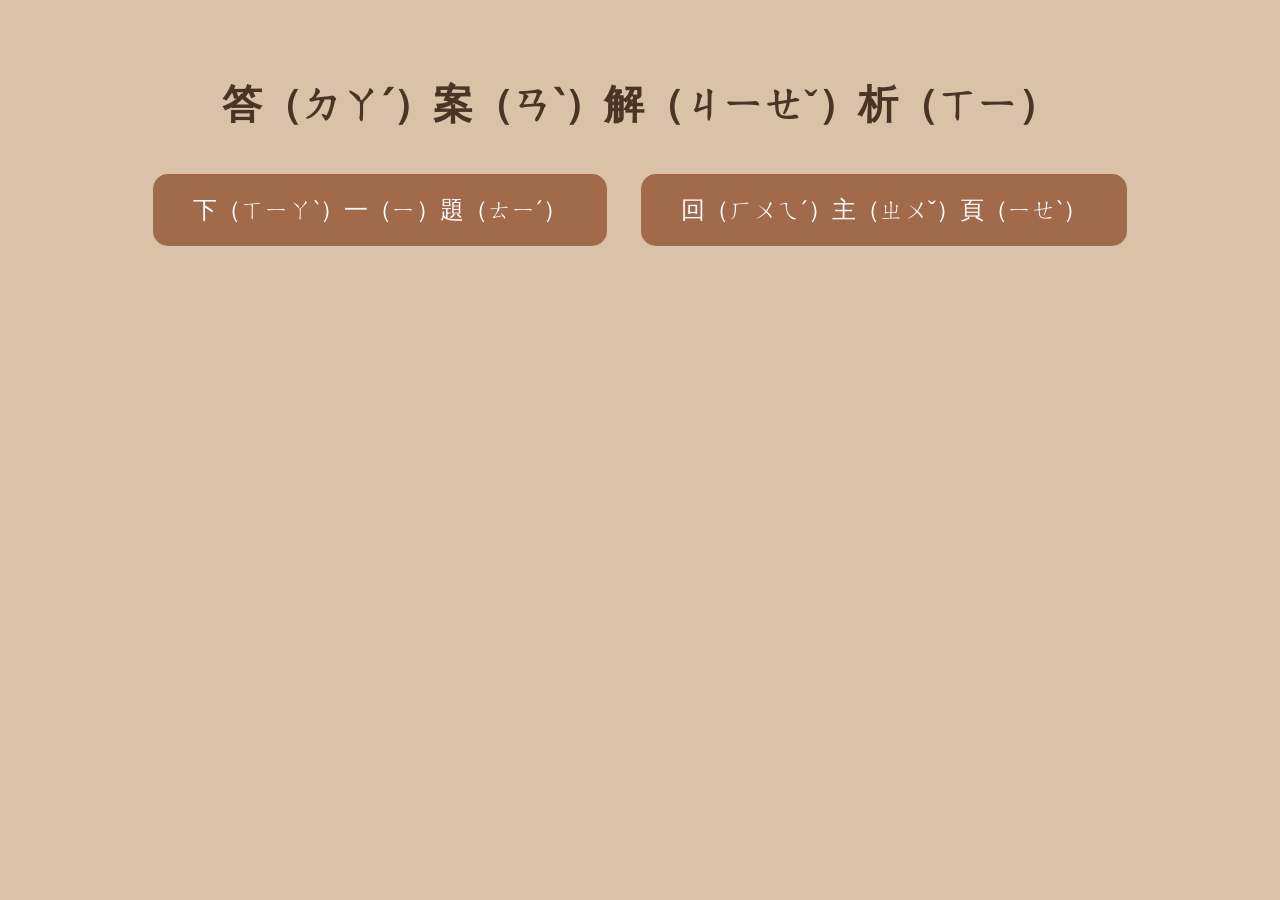
==== answer.html @ 51972fe3 "Initial commit" ====
<!DOCTYPE html>
<html lang="zh-Hant">
<head>
    <meta charset="UTF-8">
    <title>答案解析</title>
    <link rel="stylesheet" href="style.css">
</head>
<body>

<div class="container">

    <h1>答（ㄉㄚˊ）案（ㄢˋ）解（ㄐㄧㄝˇ）析（ㄒㄧ）</h1>

    <div id="resultBox"></div>

    <button onclick="nextQuestion()">
        下（ㄒㄧㄚˋ）一（ㄧ）題（ㄊㄧˊ）
    </button>

    <button onclick="goHome()">
        回（ㄏㄨㄟˊ）主（ㄓㄨˇ）頁（ㄧㄝˋ）
    </button>

</div>

<script src="script.js"></script>
</body>
</html>
---- style.css ----
body {
    margin: 0;
    padding: 0;
    background: #d9c2a7;
    font-family: "Microsoft JhengHei";
    text-align: center;
}

.container {
    width: 90%;
    margin: auto;
    padding-top: 50px;
}

h1 {
    color: #4a3426;
    font-size: 40px;
}

.gif {
    width: 250px;
    margin: 20px;
}

.info-box {
    background: #b08b6d;
    padding: 20px;
    border-radius: 20px;
    color: white;
    width: 60%;
    margin: auto;
    margin-bottom: 30px;
}

button {
    padding: 20px 40px;
    font-size: 24px;
    margin: 15px;
    border: none;
    border-radius: 15px;
    background: #a06a4b;
    color: white;
    cursor: pointer;
}

button:hover {
    background: #8b5e3c;
}

.option-btn {
    display: block;
    width: 50%;
    margin: 15px auto;
}
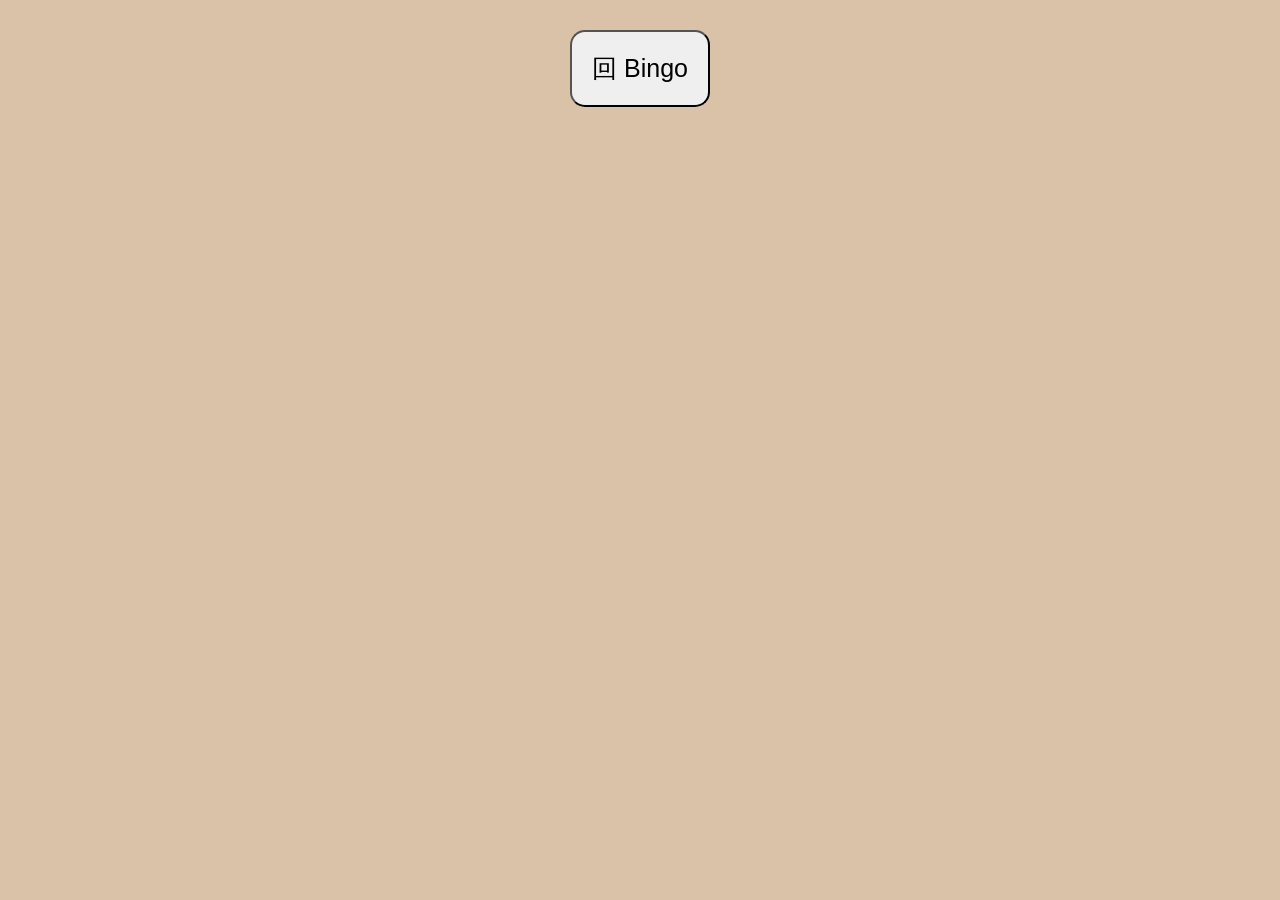
==== commit a078301a: "更新了某些功能" ====
--- a/answer.html
+++ b/answer.html
@@ -1,28 +1,24 @@
 <!DOCTYPE html>
 <html lang="zh-Hant">
 <head>
-    <meta charset="UTF-8">
-    <title>答案解析</title>
-    <link rel="stylesheet" href="style.css">
+<meta charset="UTF-8">
+<title>答案解析</title>
+<link rel="stylesheet" href="style.css">
 </head>
 <body>
 
 <div class="container">
 
-    <h1>答（ㄉㄚˊ）案（ㄢˋ）解（ㄐㄧㄝˇ）析（ㄒㄧ）</h1>
+<div id="answerBox"></div>
 
-    <div id="resultBox"></div>
-
-    <button onclick="nextQuestion()">
-        下（ㄒㄧㄚˋ）一（ㄧ）題（ㄊㄧˊ）
-    </button>
-
-    <button onclick="goHome()">
-        回（ㄏㄨㄟˊ）主（ㄓㄨˇ）頁（ㄧㄝˋ）
-    </button>
+<button onclick="goHome()">回 Bingo</button>
 
 </div>
 
 <script src="script.js"></script>
+<script>
+loadAnswer();
+</script>
+
 </body>
 </html>
--- a/style.css
+++ b/style.css
@@ -1,6 +1,5 @@
 body {
     margin: 0;
-    padding: 0;
     background: #d9c2a7;
     font-family: "Microsoft JhengHei";
     text-align: center;
@@ -9,46 +8,59 @@
 .container {
     width: 90%;
     margin: auto;
-    padding-top: 50px;
+    padding: 30px;
 }
 
 h1 {
-    color: #4a3426;
     font-size: 40px;
 }
 
-.gif {
-    width: 250px;
-    margin: 20px;
-}
-
-.info-box {
-    background: #b08b6d;
-    padding: 20px;
-    border-radius: 20px;
-    color: white;
-    width: 60%;
-    margin: auto;
+.status {
+    font-size: 30px;
     margin-bottom: 30px;
 }
 
-button {
-    padding: 20px 40px;
-    font-size: 24px;
-    margin: 15px;
+.bingo-board {
+    display: grid;
+    grid-template-columns: repeat(4, 1fr);
+    gap: 20px;
+    width: 800px;
+    margin: auto;
+}
+
+.bingo-btn {
+    height: 120px;
+    font-size: 30px;
     border: none;
-    border-radius: 15px;
+    border-radius: 20px;
     background: #a06a4b;
     color: white;
     cursor: pointer;
 }
 
-button:hover {
-    background: #8b5e3c;
+.done {
+    background: green;
 }
 
 .option-btn {
     display: block;
-    width: 50%;
-    margin: 15px auto;
+    width: 500px;
+    margin: 20px auto;
+    padding: 20px;
+    font-size: 25px;
+}
+
+button {
+    padding: 20px;
+    font-size: 25px;
+    border-radius: 15px;
+}
+
+ruby {
+    ruby-position: inter-character;
+}
+
+rt {
+    writing-mode: vertical-rl;
+    font-size: 16px;
 }
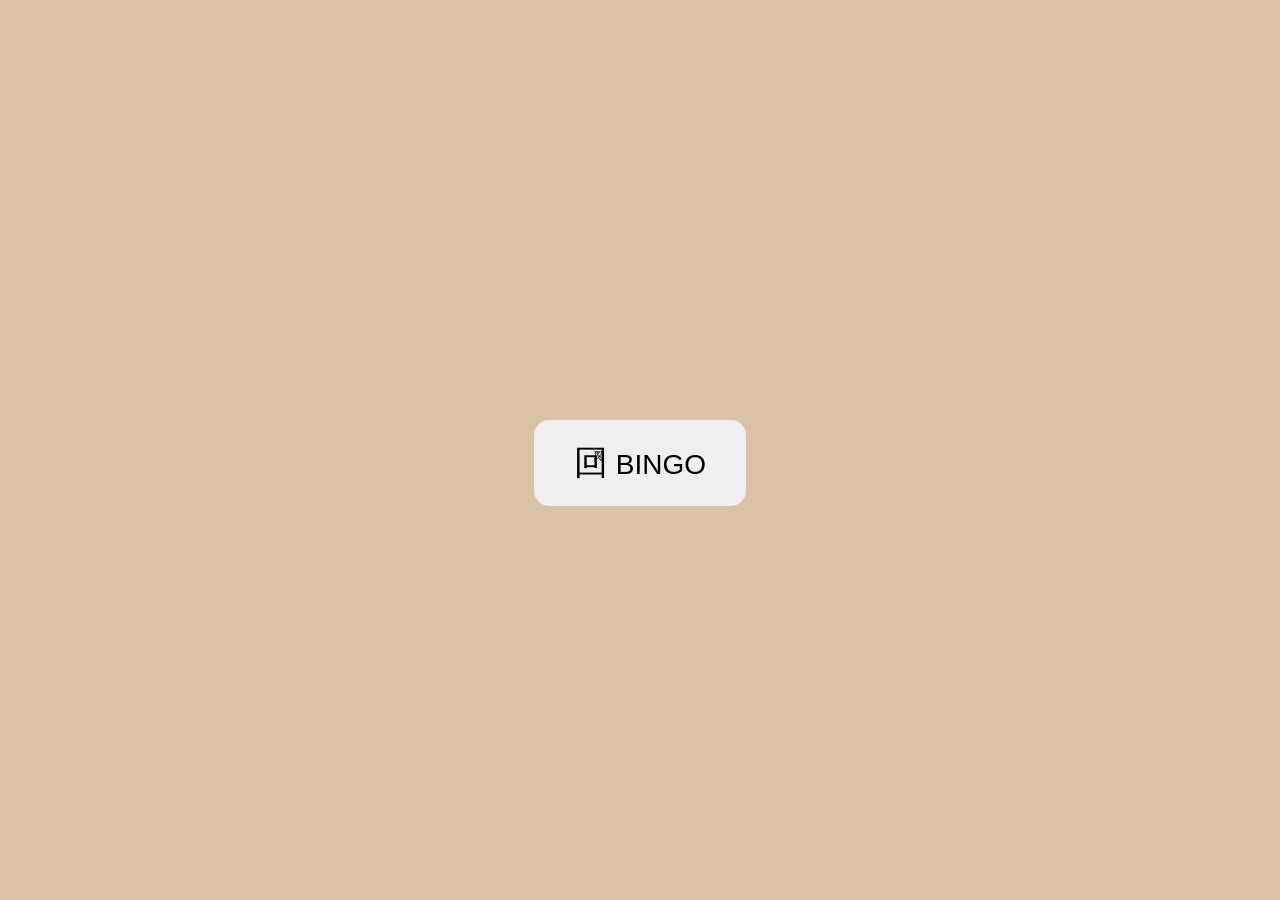
==== commit 77bfb713: "更新了某些功能" ====
--- a/answer.html
+++ b/answer.html
@@ -9,9 +9,12 @@
 
 <div class="container">
 
-<div id="answerBox"></div>
+<div id="answerBox" class="answer-box"></div>
 
-<button onclick="goHome()">回 Bingo</button>
+<button onclick="goHome()">
+<ruby>回<rt>ㄏㄨㄟˊ</rt></ruby>
+BINGO
+</button>
 
 </div>
 
--- a/style.css
+++ b/style.css
@@ -1,36 +1,39 @@
 body {
     margin: 0;
+    padding: 0;
     background: #d9c2a7;
     font-family: "Microsoft JhengHei";
     text-align: center;
 }
 
 .container {
-    width: 90%;
+    width: 1200px;
+    max-width: 95vw;
     margin: auto;
     padding: 30px;
 }
 
 h1 {
-    font-size: 40px;
+    font-size: 48px;
+    color: #4a3426;
 }
 
 .status {
     font-size: 30px;
-    margin-bottom: 30px;
+    margin: 20px 0;
 }
 
 .bingo-board {
     display: grid;
-    grid-template-columns: repeat(4, 1fr);
+    grid-template-columns: repeat(4, 140px);
     gap: 20px;
-    width: 800px;
-    margin: auto;
+    justify-content: center;
 }
 
 .bingo-btn {
-    height: 120px;
-    font-size: 30px;
+    width: 140px;
+    height: 140px;
+    font-size: 35px;
     border: none;
     border-radius: 20px;
     background: #a06a4b;
@@ -42,25 +45,53 @@
     background: green;
 }
 
+.question-box {
+    width: 900px;
+    min-height: 220px;
+    margin: auto;
+    padding: 30px;
+    line-height: 2.2;
+    font-size: 34px;
+}
+
+.answer-box {
+    width: 900px;
+    min-height: 300px;
+    margin: auto;
+    padding: 30px;
+    line-height: 2.2;
+    font-size: 30px;
+}
+
 .option-btn {
     display: block;
-    width: 500px;
+    width: 700px;
+    min-height: 100px;
     margin: 20px auto;
     padding: 20px;
-    font-size: 25px;
+    font-size: 28px;
+    white-space: normal;
+    border-radius: 15px;
+    border: none;
+    background: #a06a4b;
+    color: white;
 }
 
 button {
-    padding: 20px;
-    font-size: 25px;
+    padding: 20px 40px;
+    font-size: 28px;
+    border: none;
     border-radius: 15px;
+    margin-top: 30px;
 }
 
 ruby {
     ruby-position: inter-character;
+    ruby-align: center;
+    font-size: 34px;
 }
 
 rt {
     writing-mode: vertical-rl;
-    font-size: 16px;
+    font-size: 14px;
 }
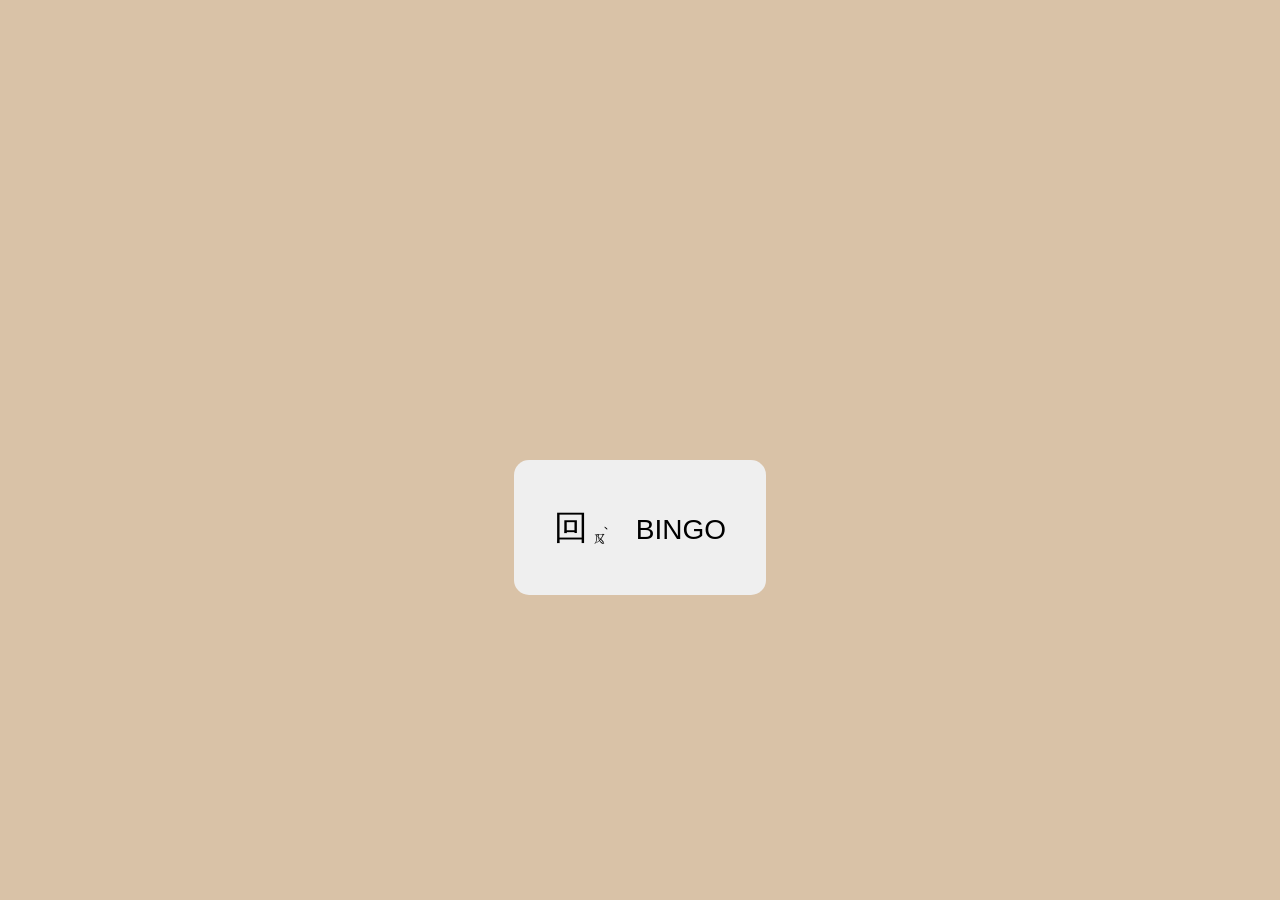
==== commit 5d1d233c: "更新了某些功能" ====
--- a/answer.html
+++ b/answer.html
@@ -2,7 +2,7 @@
 <html lang="zh-Hant">
 <head>
 <meta charset="UTF-8">
-<title>答案解析</title>
+<title>答案頁</title>
 <link rel="stylesheet" href="style.css">
 </head>
 <body>
@@ -19,9 +19,7 @@
 </div>
 
 <script src="script.js"></script>
-<script>
-loadAnswer();
-</script>
+<script>loadAnswer();</script>
 
 </body>
 </html>
--- a/style.css
+++ b/style.css
@@ -1,97 +1,98 @@
-body {
-    margin: 0;
-    padding: 0;
-    background: #d9c2a7;
-    font-family: "Microsoft JhengHei";
-    text-align: center;
+body{
+    margin:0;
+    padding:0;
+    background:#d9c2a7;
+    font-family:"Microsoft JhengHei";
+    text-align:center;
 }
 
-.container {
-    width: 1200px;
-    max-width: 95vw;
-    margin: auto;
-    padding: 30px;
+.container{
+    width:1200px;
+    max-width:95vw;
+    margin:auto;
+    padding:30px;
 }
 
-h1 {
-    font-size: 48px;
-    color: #4a3426;
+h1{
+    font-size:48px;
 }
 
-.status {
-    font-size: 30px;
-    margin: 20px 0;
+.status{
+    font-size:30px;
+    margin:20px;
 }
 
-.bingo-board {
-    display: grid;
-    grid-template-columns: repeat(4, 140px);
-    gap: 20px;
-    justify-content: center;
+.bingo-board{
+    display:grid;
+    grid-template-columns:repeat(4,140px);
+    gap:25px;
+    justify-content:center;
 }
 
-.bingo-btn {
-    width: 140px;
-    height: 140px;
-    font-size: 35px;
-    border: none;
-    border-radius: 20px;
-    background: #a06a4b;
-    color: white;
-    cursor: pointer;
+.bingo-btn{
+    width:140px;
+    height:140px;
+    font-size:36px;
+    border:none;
+    border-radius:20px;
+    background:#a06a4b;
+    color:white;
 }
 
-.done {
-    background: green;
+.done{
+    background:green;
 }
 
-.question-box {
-    width: 900px;
-    min-height: 220px;
-    margin: auto;
-    padding: 30px;
-    line-height: 2.2;
-    font-size: 34px;
+.question-box{
+    width:1000px;
+    min-height:250px;
+    margin:auto;
+    padding:40px;
+    line-height:3;
+    font-size:34px;
 }
 
-.answer-box {
-    width: 900px;
-    min-height: 300px;
-    margin: auto;
-    padding: 30px;
-    line-height: 2.2;
-    font-size: 30px;
+.answer-box{
+    width:1000px;
+    min-height:350px;
+    margin:auto;
+    padding:40px;
+    line-height:3;
+    font-size:30px;
 }
 
-.option-btn {
-    display: block;
-    width: 700px;
-    min-height: 100px;
-    margin: 20px auto;
-    padding: 20px;
-    font-size: 28px;
-    white-space: normal;
-    border-radius: 15px;
-    border: none;
-    background: #a06a4b;
-    color: white;
+.option-btn{
+    display:block;
+    width:850px;
+    min-height:110px;
+    margin:20px auto;
+    padding:20px;
+    font-size:28px;
+    border:none;
+    border-radius:15px;
+    background:#a06a4b;
+    color:white;
 }
 
-button {
-    padding: 20px 40px;
-    font-size: 28px;
-    border: none;
-    border-radius: 15px;
-    margin-top: 30px;
+button{
+    padding:20px 40px;
+    font-size:28px;
+    border:none;
+    border-radius:15px;
 }
 
-ruby {
-    ruby-position: inter-character;
-    ruby-align: center;
-    font-size: 34px;
+ruby{
+    ruby-position:inter-character;
+    ruby-align:center;
+    display:inline-flex;
+    align-items:center;
+    margin-right:18px;
+    font-size:34px;
+    line-height:2.8;
 }
 
-rt {
-    writing-mode: vertical-rl;
-    font-size: 14px;
+rt{
+    writing-mode:vertical-rl;
+    font-size:14px;
+    margin-left:4px;
 }
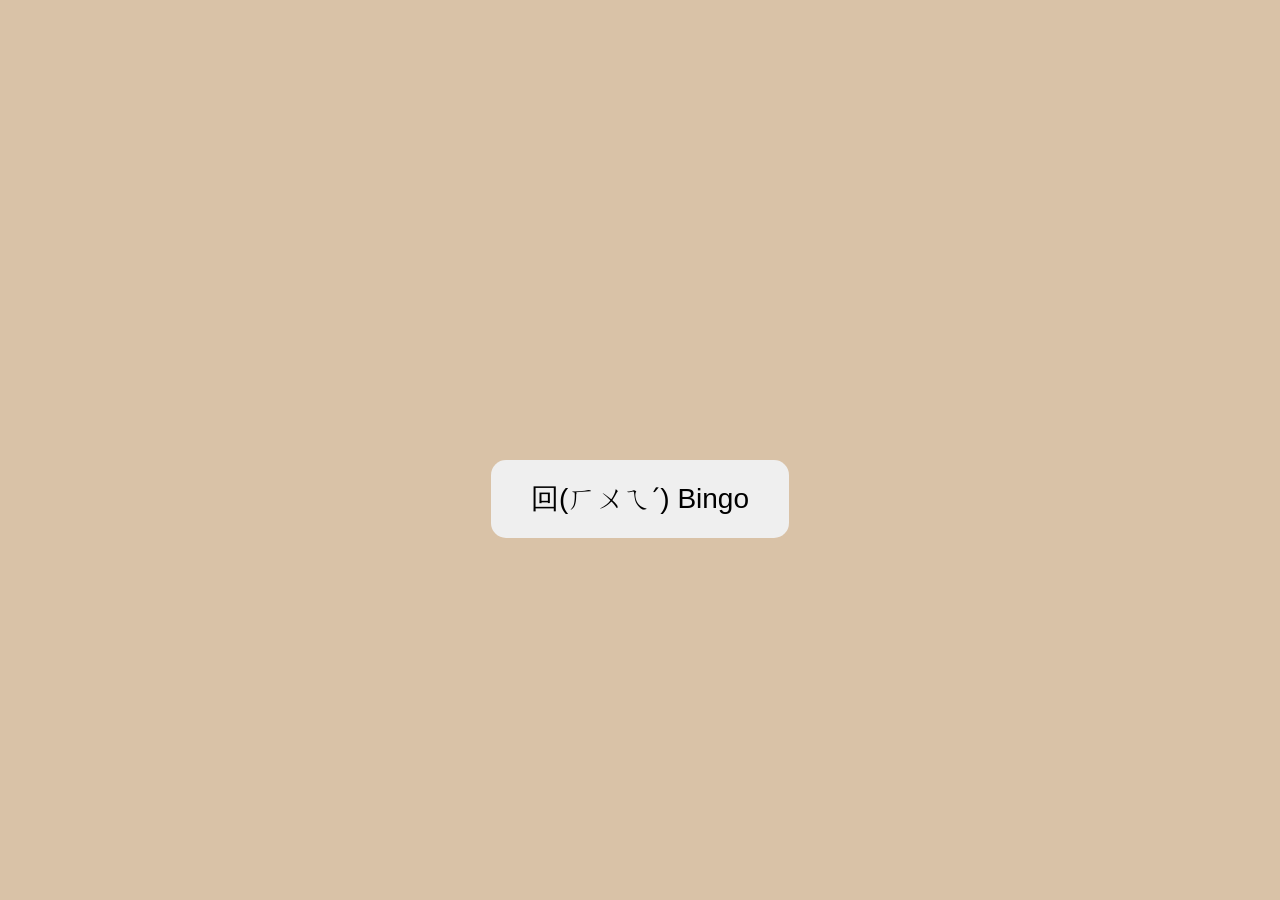
==== commit da276faa: "m" ====
--- a/answer.html
+++ b/answer.html
@@ -2,7 +2,7 @@
 <html lang="zh-Hant">
 <head>
 <meta charset="UTF-8">
-<title>答案頁</title>
+<title>答(ㄉㄚˊ)案(ㄢˋ)</title>
 <link rel="stylesheet" href="style.css">
 </head>
 <body>
@@ -11,15 +11,14 @@
 
 <div id="answerBox" class="answer-box"></div>
 
-<button onclick="goHome()">
-<ruby>回<rt>ㄏㄨㄟˊ</rt></ruby>
-BINGO
-</button>
+<button onclick="goHome()">回(ㄏㄨㄟˊ) Bingo</button>
 
 </div>
 
 <script src="script.js"></script>
-<script>loadAnswer();</script>
+<script>
+loadAnswer();
+</script>
 
 </body>
 </html>
--- a/style.css
+++ b/style.css
@@ -37,6 +37,7 @@
     border-radius:20px;
     background:#a06a4b;
     color:white;
+    cursor:pointer;
 }
 
 .done{
@@ -48,8 +49,9 @@
     min-height:250px;
     margin:auto;
     padding:40px;
-    line-height:3;
+    line-height:2.2;
     font-size:34px;
+    word-break:break-word;
 }
 
 .answer-box{
@@ -57,14 +59,14 @@
     min-height:350px;
     margin:auto;
     padding:40px;
-    line-height:3;
+    line-height:2.2;
     font-size:30px;
 }
 
 .option-btn{
     display:block;
     width:850px;
-    min-height:110px;
+    min-height:100px;
     margin:20px auto;
     padding:20px;
     font-size:28px;
@@ -72,6 +74,8 @@
     border-radius:15px;
     background:#a06a4b;
     color:white;
+    cursor:pointer;
+    white-space:normal;
 }
 
 button{
@@ -79,20 +83,4 @@
     font-size:28px;
     border:none;
     border-radius:15px;
-}
-
-ruby{
-    ruby-position:inter-character;
-    ruby-align:center;
-    display:inline-flex;
-    align-items:center;
-    margin-right:18px;
-    font-size:34px;
-    line-height:2.8;
-}
-
-rt{
-    writing-mode:vertical-rl;
-    font-size:14px;
-    margin-left:4px;
 }
